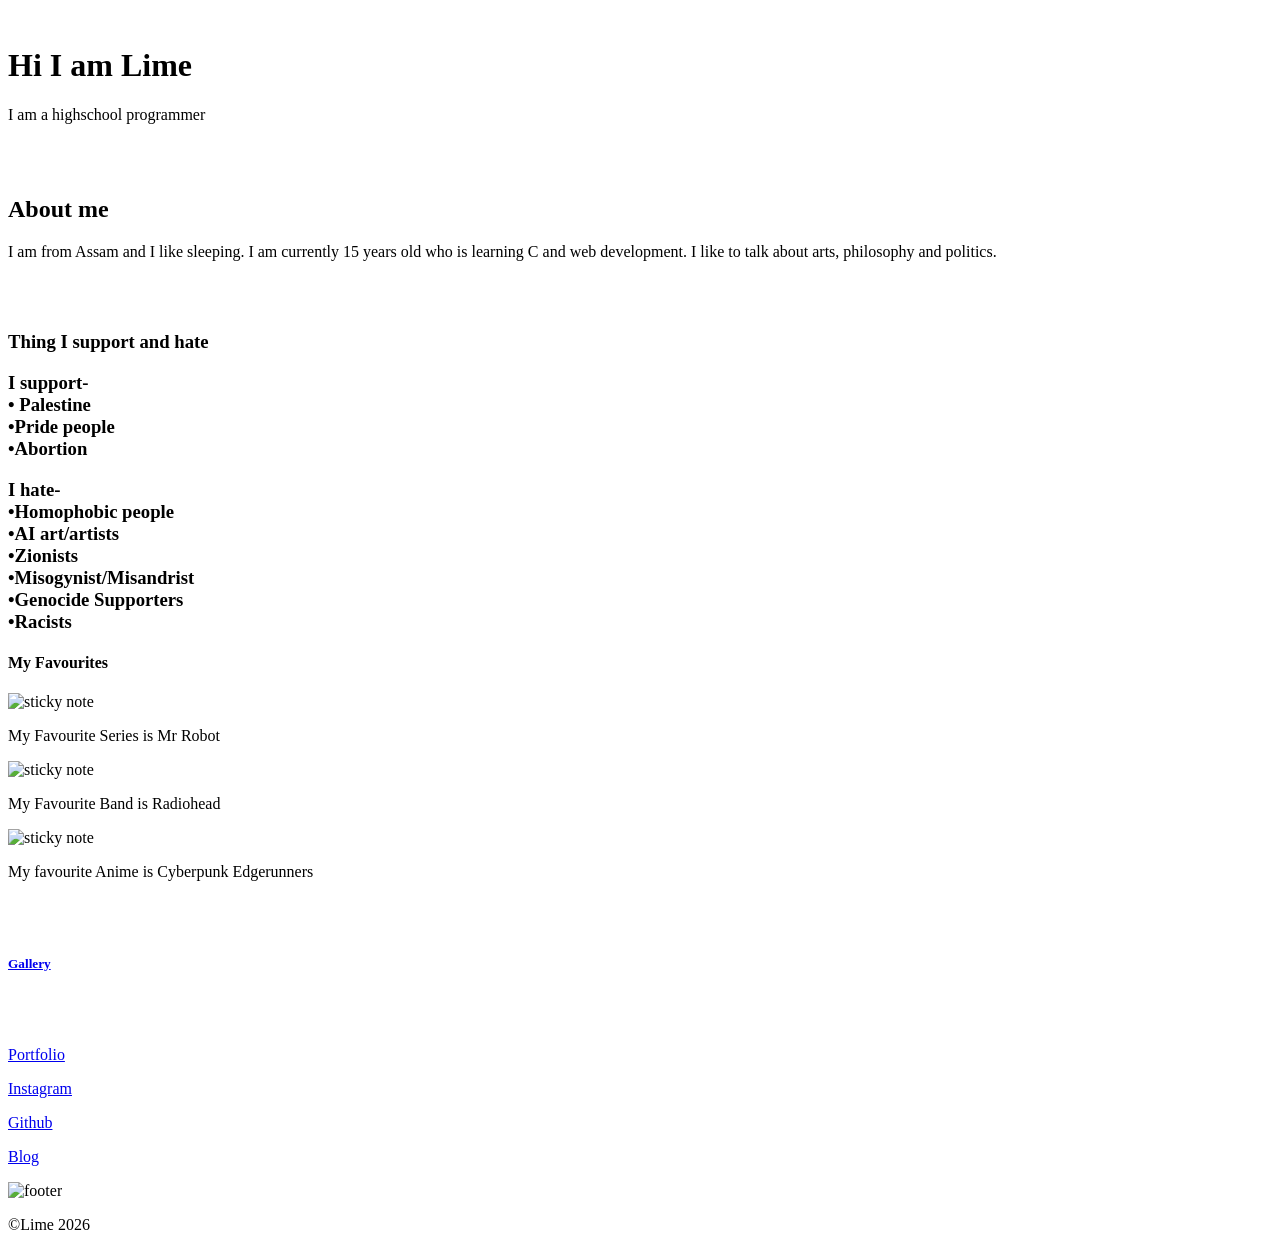
==== index.html @ 62b0946a "Create index.html" ====
<!DOCTYPE html>
<html lang="en">
    <head> 
        <title>
            About Me
        </title>
        <link rel="stylesheet" href="pages/design/file.css">
        <link rel="preconnect" href="https://fonts.googleapis.com">
        <link rel="preconnect" href="https://fonts.gstatic.com" crossorigin>
        <link href="https://fonts.googleapis.com/css2?family=Handlee&display=swap" rel="stylesheet">

    </head>
    <body> 
        <br>
        <main>
        <h1> Hi I am Lime</h1>
        <p id="p1" class="para">I am a highschool programmer</p></main>
         <br>
        <br>
        <h2> About me</h2>
        <p class="para">I am from Assam and I like sleeping. I am currently 15 years old who is learning C and web development. I like to talk about arts, philosophy and politics.
       </p>
        <br>
        <br>
        <h3> Thing I support and hate
            <p class= "para font">I support-
                <br>• Palestine<br>•Pride people<br>•Abortion<br>
            </p>
            <p class= "para font">I hate-<br>•Homophobic people<br>•AI art/artists<br>•Zionists<br>•Misogynist/Misandrist<br>•Genocide Supporters<br>•Racists</p>
        </h3>
        <h4> My Favourites</h4>
        <div class="boxes">
           <div class="fav1">
               <img src="pages/pics/sticky.jpg" alt= "sticky note" class= "notes">
                <p>My Favourite Series is Mr Robot</p></div>
           <div class="fav1"><img src="pages/pics/sticky.jpg" alt= "sticky note" class= "notes"> <p>My Favourite Band is Radiohead</p></div>
           <div class="fav1"><img src="pages/pics/sticky.jpg" alt= "sticky note" class= "notes"> <p>My favourite Anime is Cyberpunk Edgerunners</p></div>
         </div>  
       
        <br>
        <br>
        <h5><a href="pages/gallery.html" class= "links pink">Gallery</a></h5>
        <br>
        <br>
        <!--<h6>My Other Social Links-</h6>-->
        <p class= "link"><a href="https://lime.is-a.dev/" class= "links">Portfolio</a></p>
        <p class= "link"><a href="https://instagram.com/l1me.zzz/" class= "links">Instagram</a></p>
        <p class= "link"><a href="https://github.com/Haruki9767" class= "links">Github</a></p>
        <p class= "link"><a href="https://yaps.cc.cd/" class= "links">Blog</a></p>
        <footer>
            <img src="pages/pics/bg-2.jpg" alt="footer" class="footer-img">
            <p class= "para footrtext">©Lime 2026</p>
        </footer>
    </body>
</html>
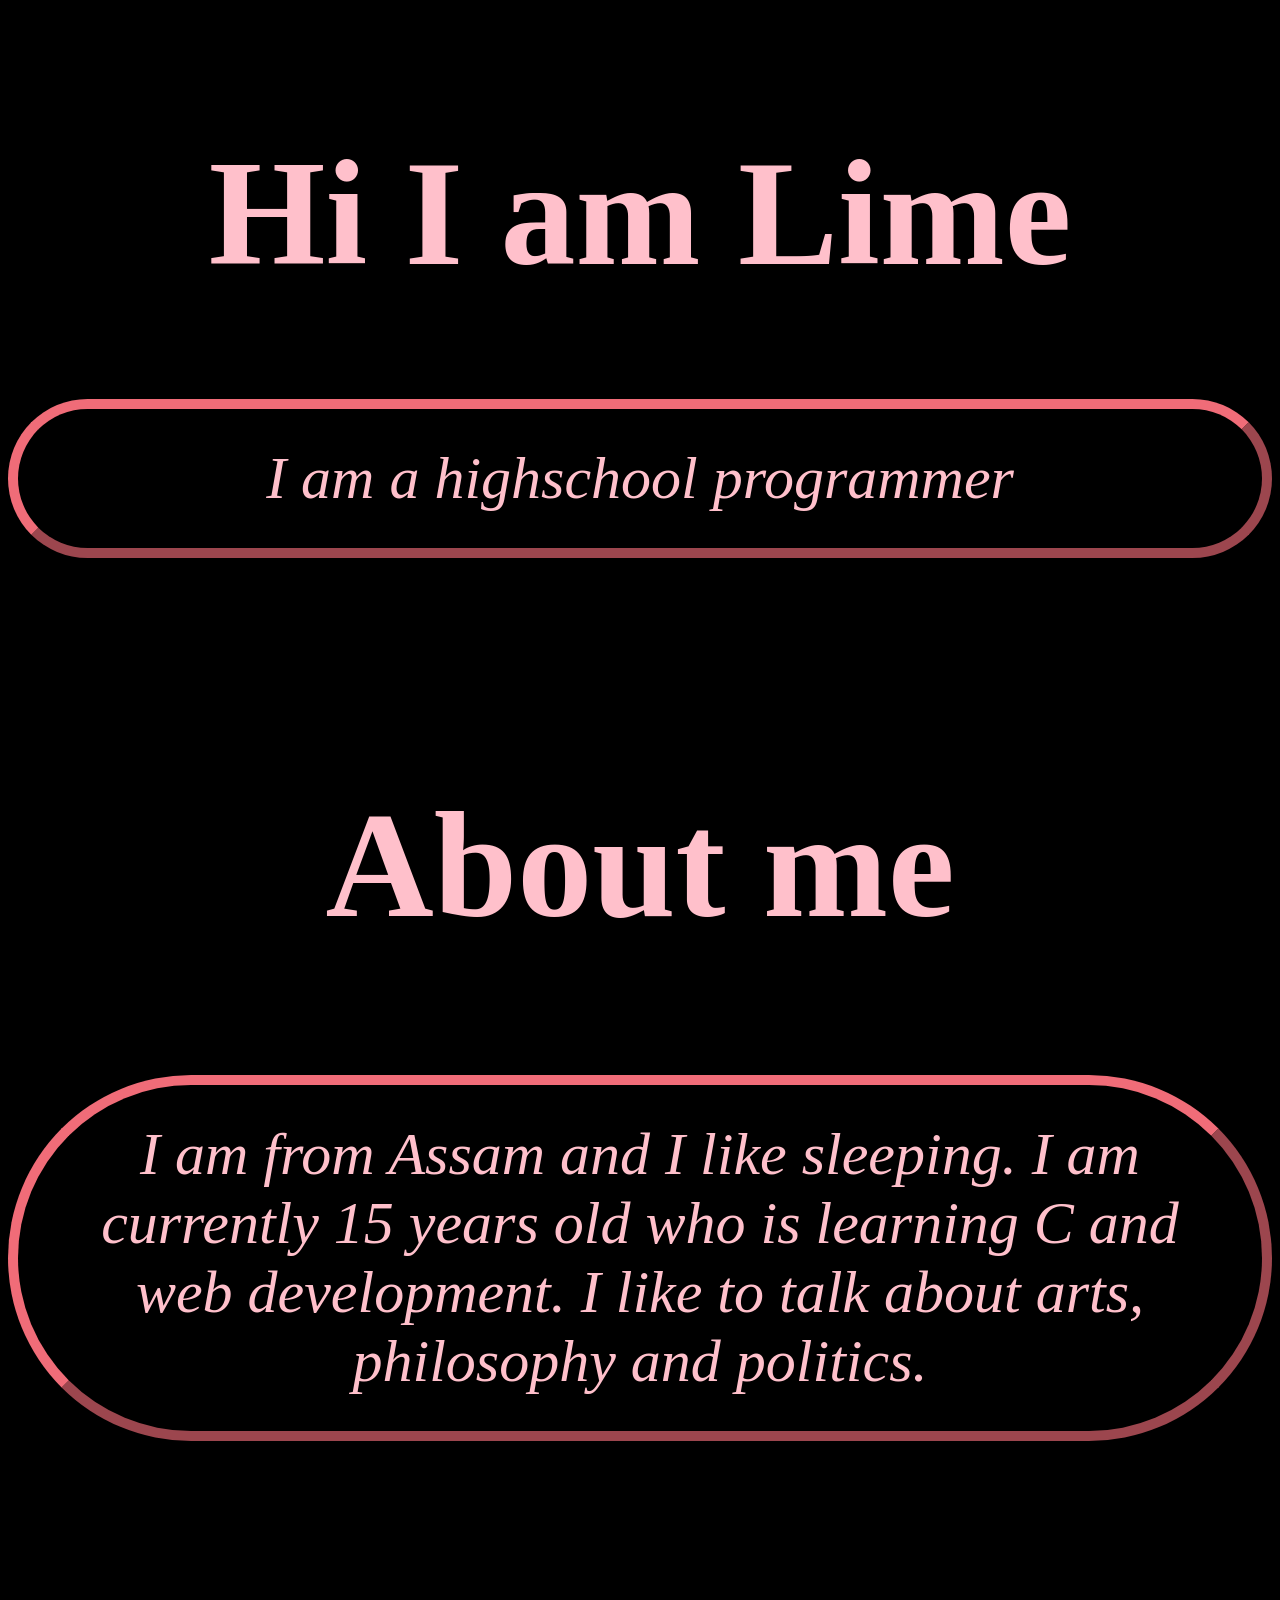
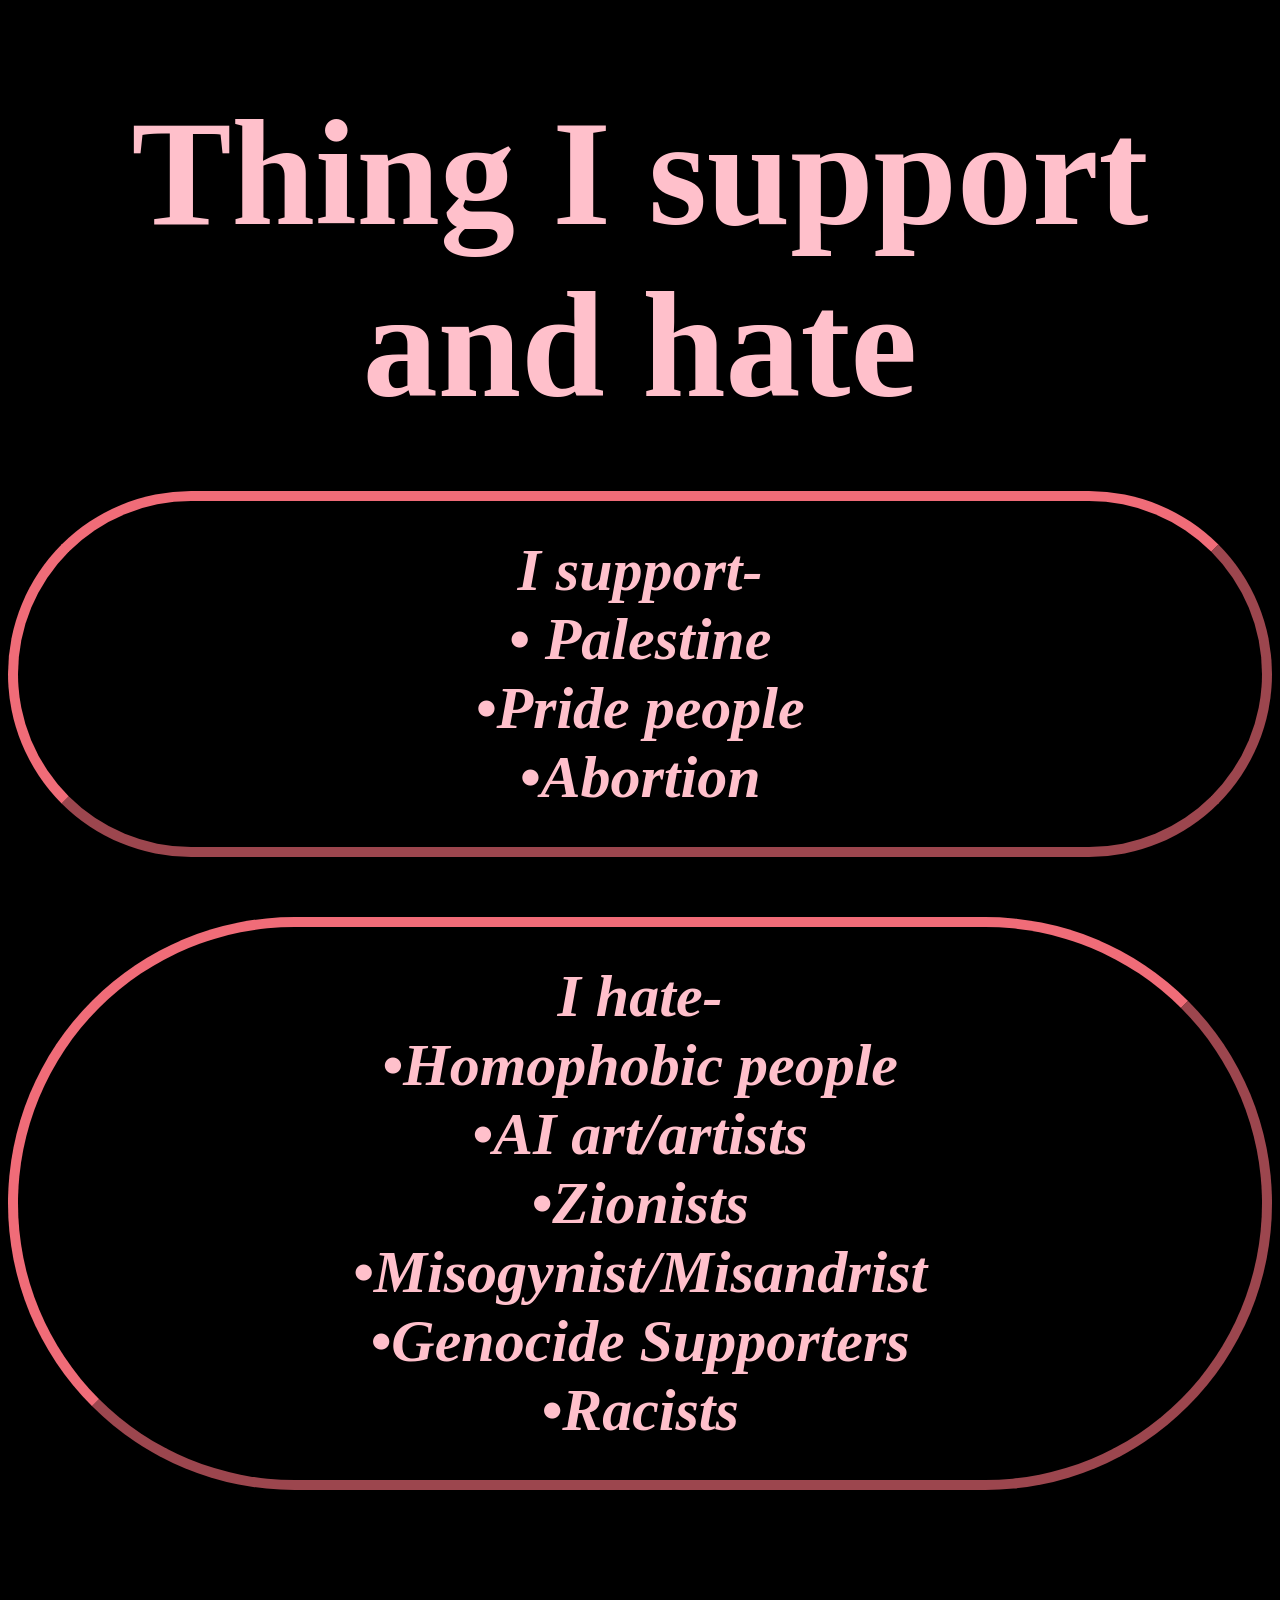
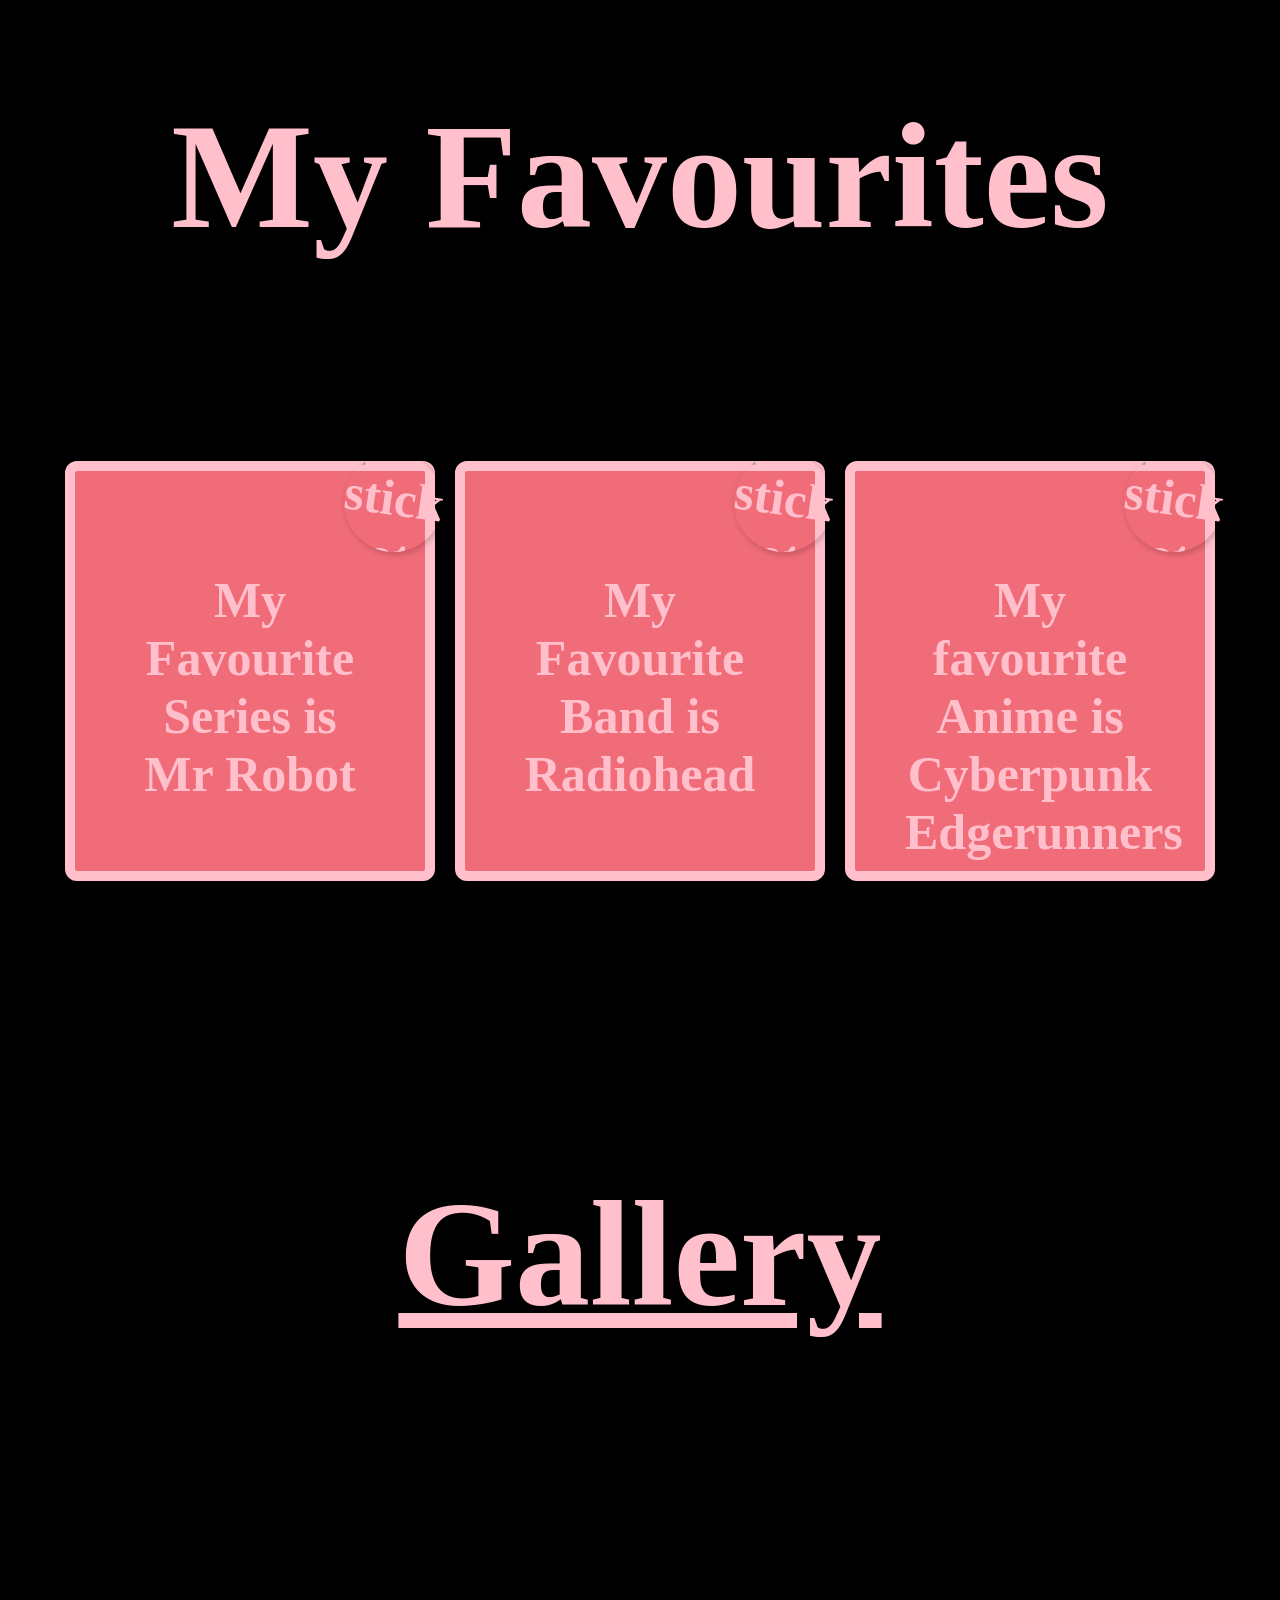
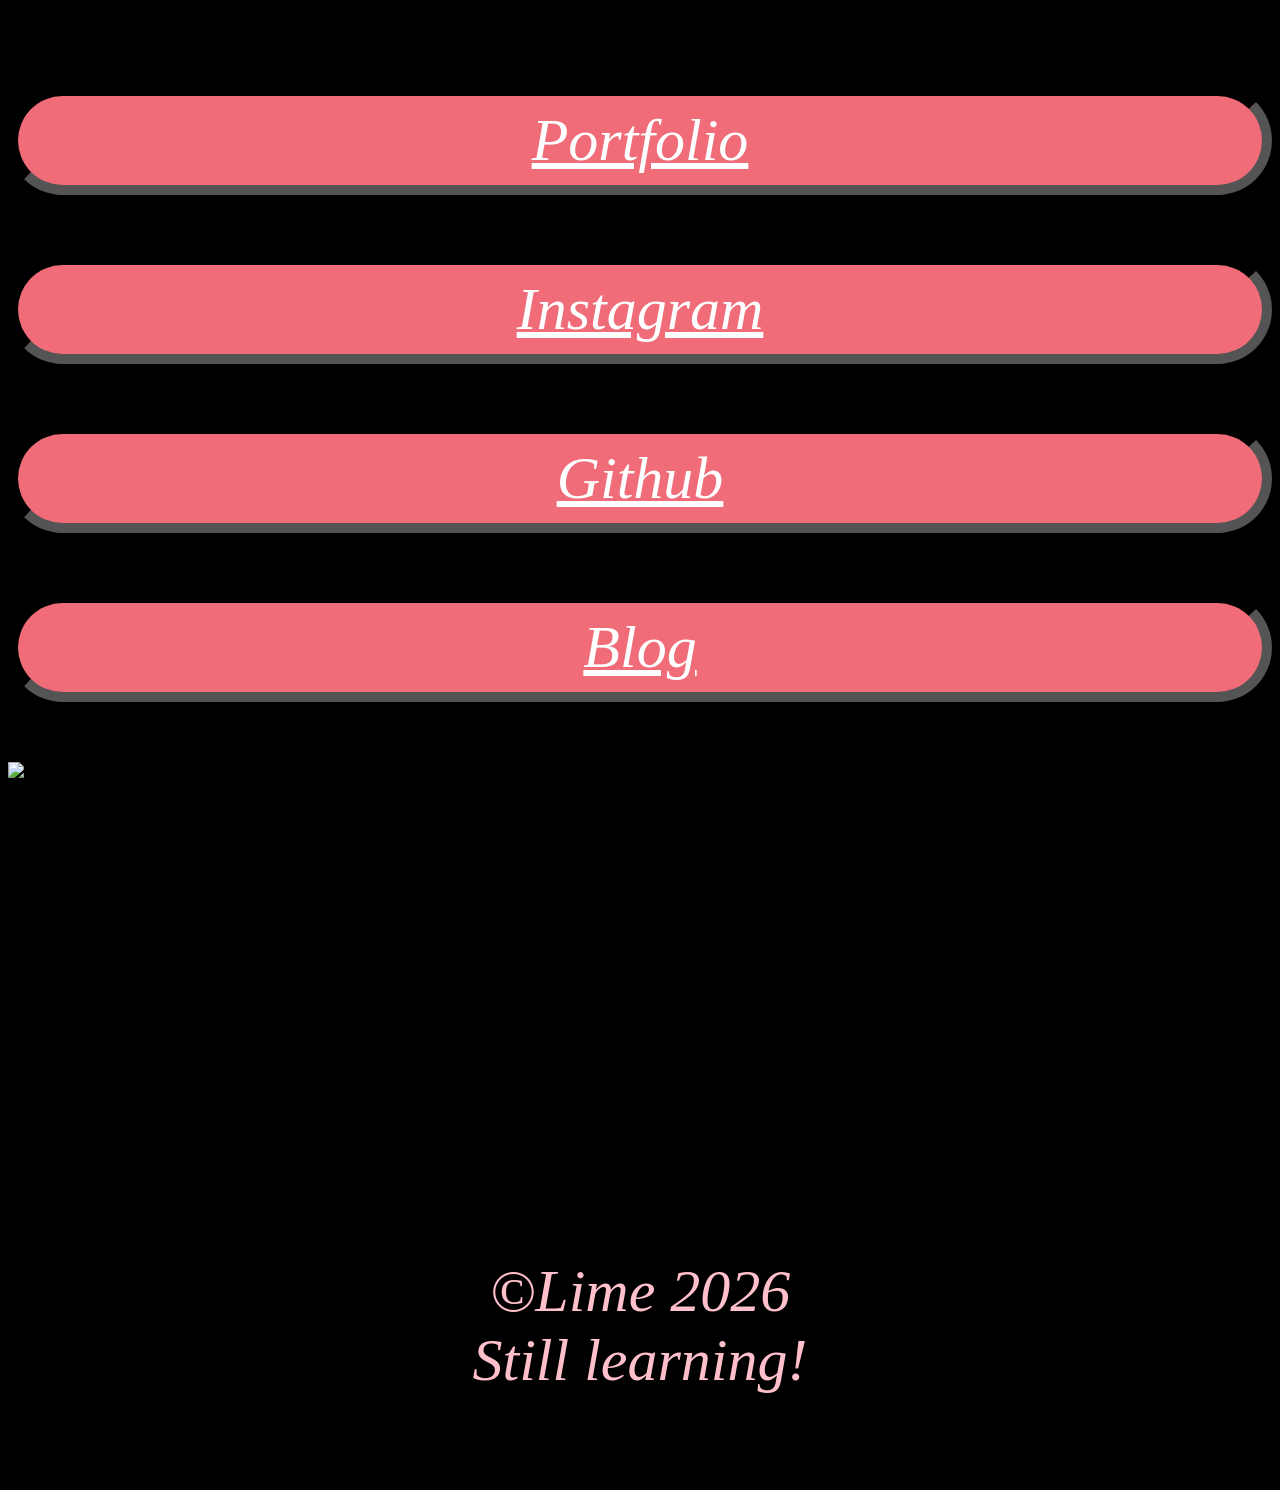
==== commit 659a66e3: "Update index.html" ====
--- a/index.html
+++ b/index.html
@@ -49,7 +49,7 @@
         <p class= "link"><a href="https://yaps.cc.cd/" class= "links">Blog</a></p>
         <footer>
             <img src="pages/pics/bg-2.jpg" alt="footer" class="footer-img">
-            <p class= "para footrtext">©Lime 2026</p>
+            <p class= "para footrtext">©Lime 2026<br>Still learning!</p>
         </footer>
     </body>
 </html>
--- a/pages/design/file.css
+++ b/pages/design/file.css
@@ -0,0 +1,151 @@
+@font-face
+{
+  font-family: 'lime';
+  src:
+       url('fonts/lime-fonts.woff')  format('woff'),
+       url('fonts/lime-fonts.ttf')   format('truetype');
+}
+body
+{ 
+    /*background-image: url("bg-1.jpg");*/
+    /*background: linear-gradient(135deg, #ffdde1, #ee9ca7);  background-repeat: no-repeat;*/
+    background:black;
+    background-attachment: fixed;
+    background-position: center;
+    background-size: cover;
+}
+h1, h2, h3, h4, h5, h6
+{ 
+    color: pink;
+    font-family: "Handlee";
+    font-weight: bold;
+    text-align: center;
+    font-size: 150px;
+}
+.para
+{
+    background: black;
+    border-style: outset;
+    border-radius: 2050px;
+    border-color: #F06C78;
+    border-width: 10px;
+    color: pink;
+    font-family: "lime";
+    font-style: italic;
+    font-size: 60px;
+    padding: 35px;
+    text-align: center;
+}
+.bd
+{ 
+    border-style: inset;
+    border-color: pink;
+    border-width: 0px;
+    font-size: 100px;
+}
+.fav1
+{
+    background: #F06C78;
+    color: pink;
+    font-family: "lime";
+    border: 10px solid;
+    font-size: 50px;
+    width: 250px;
+    height: 300px;
+    padding: 50px;
+    text-align: center;
+    font-weight: bold;
+    position: relative;
+    border-radius: 12px;
+}
+.boxes
+{ 
+    display: flex;
+    gap: 20px;
+    justify-content: center;
+    align-items: center;
+
+} 
+.links
+{ 
+    color: white;
+}
+.link
+{ 
+    background: #F06C78;
+    font-family: "lime";
+    font-style: italic;
+    border-style: inset;
+    border-radius: 9999px;
+    border-color: black;
+    text-align: center;
+    border-width: 10px;
+    font-size: 60px;
+    padding: 10px;
+}
+footer
+{
+  width: 100%;
+}
+
+footer img
+{
+  width: 100%;       
+  height: 400px;      
+  object-fit: cover;
+  display: block;
+}
+::selection
+{
+  background: pink;
+  color: black;
+}
+.notes
+{
+  position: absolute;
+  top: -18px;
+  right: -18px;
+  width: 99px;
+  height: 99px;
+  transform: rotate(8deg);
+  box-shadow: 2px 2px 6px rgba(0,0,0,0.2);
+  border-radius: 9999px;
+  object-fit: cover;
+}
+.font
+{ 
+    font-family: "Handlee";
+}
+.bng {
+  display: flex;
+  flex-wrap: wrap;
+  gap: 20px;
+  justify-content: center;
+}
+
+.imgs {
+  flex: 0 0 calc(50% - 10px);
+  padding: 5px;
+   border-radius: 12px;
+  
+}
+
+.imgs img {
+  width: 100%;
+  height: 500px;
+  object-fit: cover;
+  display: block;
+  border-radius: 12px;
+  border-style: inset;
+  border-color: pink;
+  border-width: 5px;
+}
+.pink
+{ 
+    color: pink;
+}
+.footrtext
+{ 
+    border-color: black;
+    border-width: 0px;
+}
